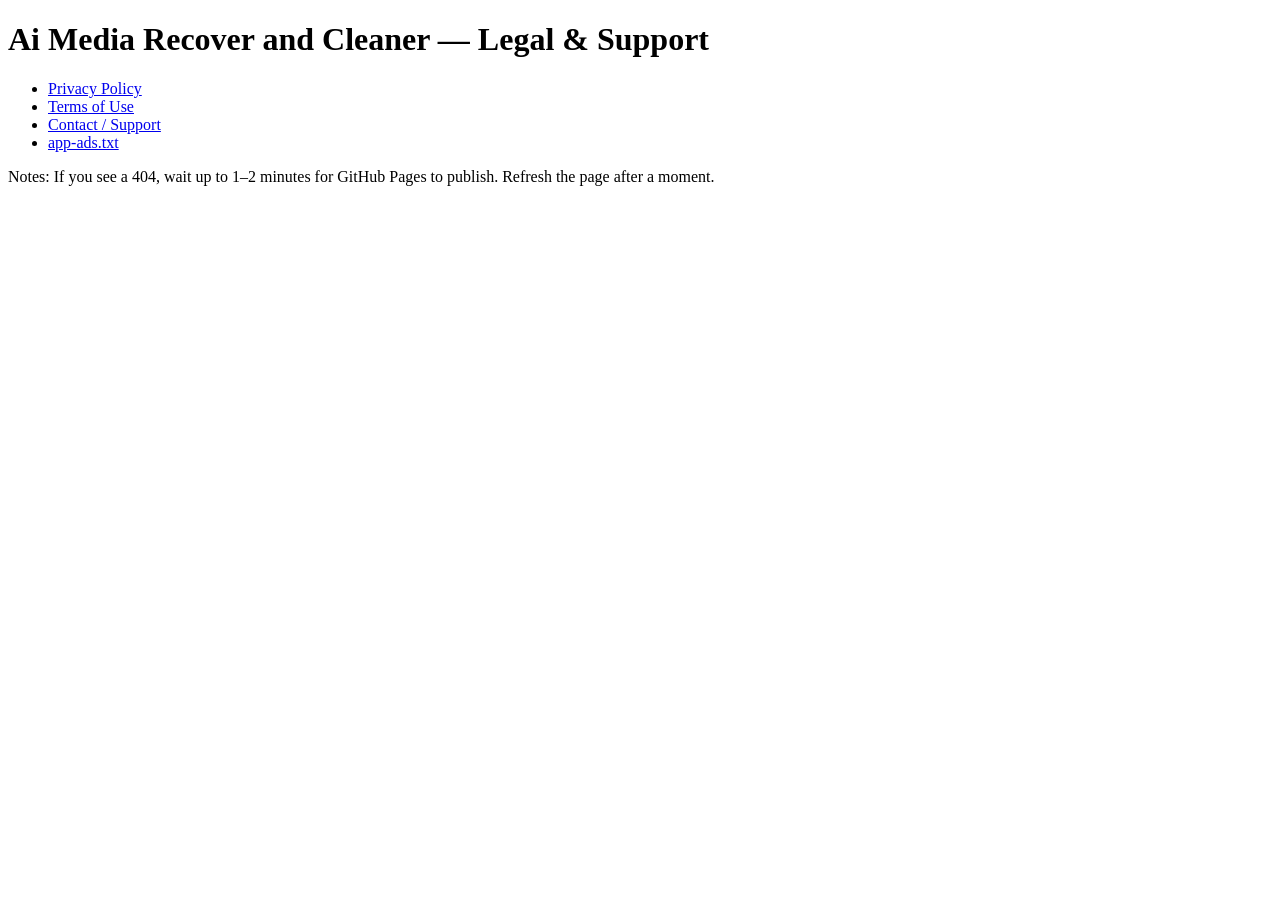
==== index.html @ 0751186d "Publish Pages site via gh-pages branch with HTML files and app-ads.txt placeholder" ====
<!doctype html>
<html lang="en">
<head>
  <meta charset="utf-8">
  <meta name="viewport" content="width=device-width,initial-scale=1">
  <title>Ai Media Recover and Cleaner — Legal & Support</title>
</head>
<body>
  <h1>Ai Media Recover and Cleaner — Legal & Support</h1>
  <ul>
    <li><a href="/walid-aourir/MyApp-Legal/privacy-policy.html">Privacy Policy</a></li>
    <li><a href="/walid-aourir/MyApp-Legal/terms-of-use.html">Terms of Use</a></li>
    <li><a href="/walid-aourir/MyApp-Legal/contact-us.html">Contact / Support</a></li>
    <li><a href="/walid-aourir/MyApp-Legal/app-ads.txt">app-ads.txt</a></li>
  </ul>
  <p>Notes: If you see a 404, wait up to 1–2 minutes for GitHub Pages to publish. Refresh the page after a moment.</p>
</body>
</html>
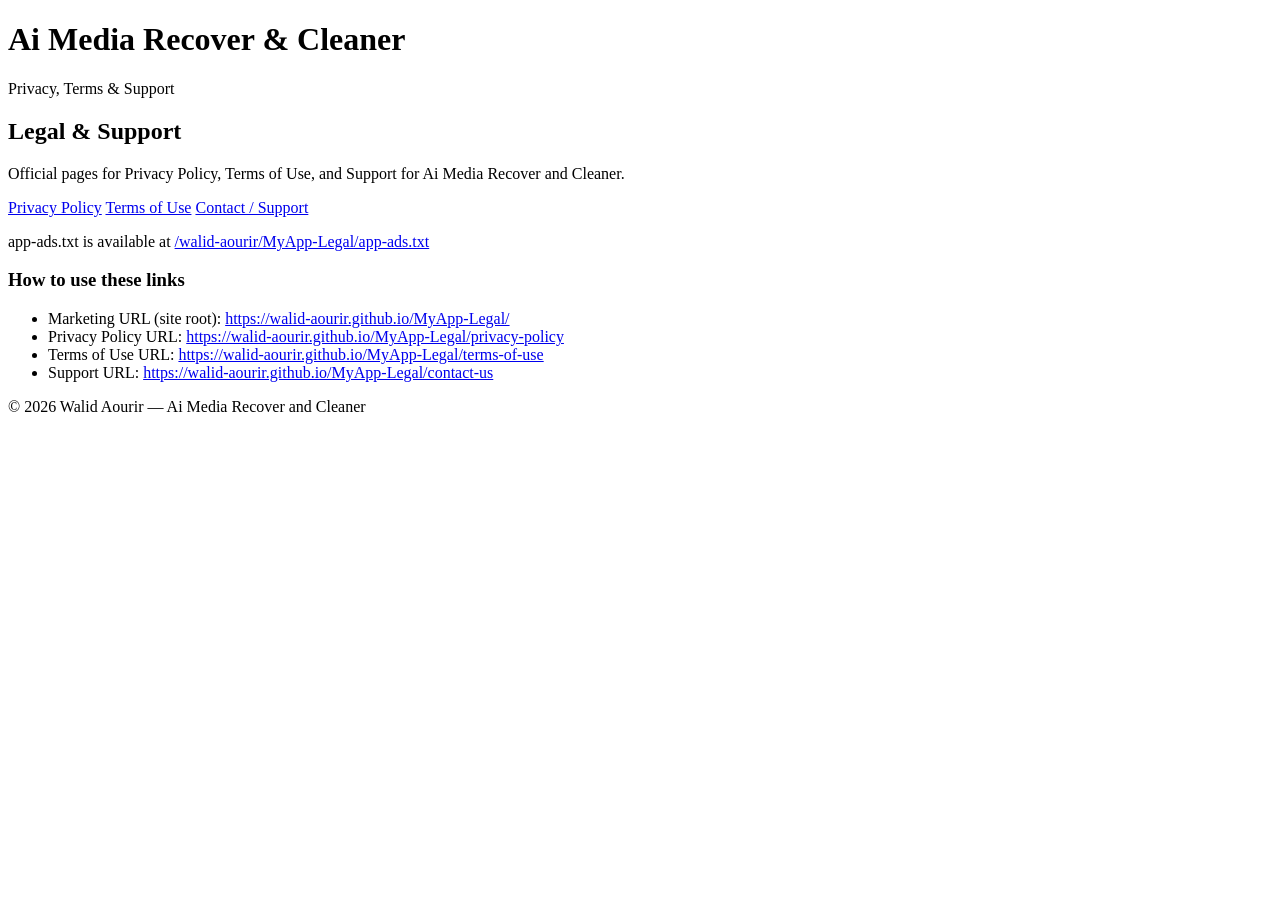
==== commit d2735d6a: "Improve design: add premium styling, fonts, and updated HTML pages" ====
--- a/index.html
+++ b/index.html
@@ -4,15 +4,45 @@
   <meta charset="utf-8">
   <meta name="viewport" content="width=device-width,initial-scale=1">
   <title>Ai Media Recover and Cleaner — Legal & Support</title>
+  <link rel="preconnect" href="https://fonts.gstatic.com" crossorigin>
+  <link href="https://fonts.googleapis.com/css2?family=Inter:wght@300;400;600;700&display=swap" rel="stylesheet">
+  <link rel="stylesheet" href="/walid-aourir/MyApp-Legal/assets/style.css">
 </head>
 <body>
-  <h1>Ai Media Recover and Cleaner — Legal & Support</h1>
-  <ul>
-    <li><a href="/walid-aourir/MyApp-Legal/privacy-policy.html">Privacy Policy</a></li>
-    <li><a href="/walid-aourir/MyApp-Legal/terms-of-use.html">Terms of Use</a></li>
-    <li><a href="/walid-aourir/MyApp-Legal/contact-us.html">Contact / Support</a></li>
-    <li><a href="/walid-aourir/MyApp-Legal/app-ads.txt">app-ads.txt</a></li>
-  </ul>
-  <p>Notes: If you see a 404, wait up to 1–2 minutes for GitHub Pages to publish. Refresh the page after a moment.</p>
+  <header class="site-header">
+    <div class="container">
+      <h1 class="brand">Ai Media Recover &amp; Cleaner</h1>
+      <p class="tag">Privacy, Terms & Support</p>
+    </div>
+  </header>
+
+  <main class="container">
+    <section class="card intro">
+      <h2>Legal & Support</h2>
+      <p class="lede">Official pages for Privacy Policy, Terms of Use, and Support for Ai Media Recover and Cleaner.</p>
+      <nav class="links">
+        <a class="btn" href="/walid-aourir/MyApp-Legal/privacy-policy.html">Privacy Policy</a>
+        <a class="btn ghost" href="/walid-aourir/MyApp-Legal/terms-of-use.html">Terms of Use</a>
+        <a class="btn" href="/walid-aourir/MyApp-Legal/contact-us.html">Contact / Support</a>
+      </nav>
+      <p class="muted">app-ads.txt is available at <a href="/walid-aourir/MyApp-Legal/app-ads.txt">/walid-aourir/MyApp-Legal/app-ads.txt</a></p>
+    </section>
+
+    <section class="card">
+      <h3>How to use these links</h3>
+      <ul>
+        <li>Marketing URL (site root): <a href="/walid-aourir/MyApp-Legal/">https://walid-aourir.github.io/MyApp-Legal/</a></li>
+        <li>Privacy Policy URL: <a href="/walid-aourir/MyApp-Legal/privacy-policy.html">https://walid-aourir.github.io/MyApp-Legal/privacy-policy</a></li>
+        <li>Terms of Use URL: <a href="/walid-aourir/MyApp-Legal/terms-of-use.html">https://walid-aourir.github.io/MyApp-Legal/terms-of-use</a></li>
+        <li>Support URL: <a href="/walid-aourir/MyApp-Legal/contact-us.html">https://walid-aourir.github.io/MyApp-Legal/contact-us</a></li>
+      </ul>
+    </section>
+  </main>
+
+  <footer class="site-footer">
+    <div class="container">
+      <p>© 2026 Walid Aourir — Ai Media Recover and Cleaner</p>
+    </div>
+  </footer>
 </body>
 </html>
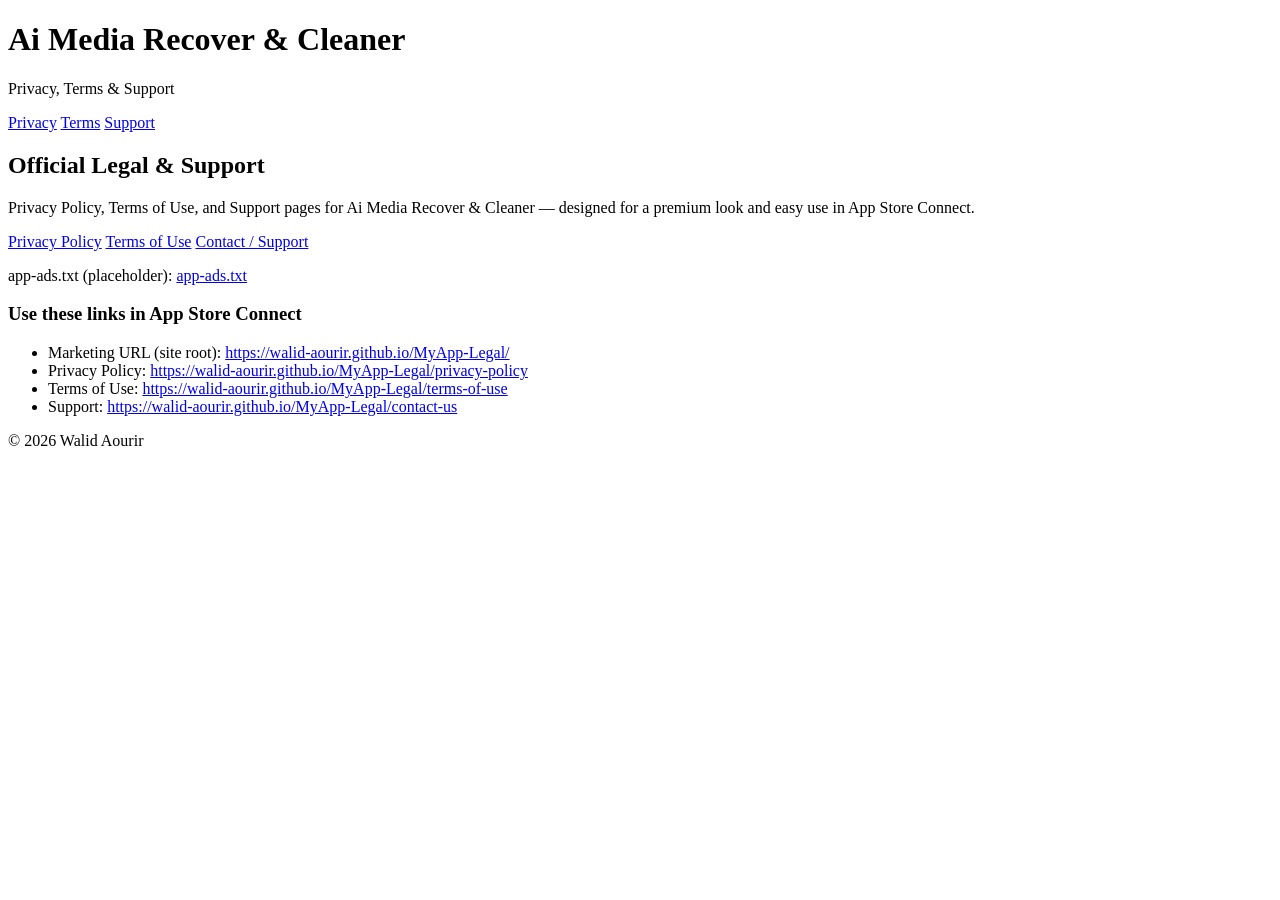
==== commit 77bd3280: "Apply dark-premium design with Lexend font, update pages and styles" ====
--- a/index.html
+++ b/index.html
@@ -3,45 +3,52 @@
 <head>
   <meta charset="utf-8">
   <meta name="viewport" content="width=device-width,initial-scale=1">
-  <title>Ai Media Recover and Cleaner — Legal & Support</title>
+  <title>Ai Media Recover & Cleaner — Legal & Support</title>
   <link rel="preconnect" href="https://fonts.gstatic.com" crossorigin>
-  <link href="https://fonts.googleapis.com/css2?family=Inter:wght@300;400;600;700&display=swap" rel="stylesheet">
-  <link rel="stylesheet" href="/walid-aourir/MyApp-Legal/assets/style.css">
+  <link href="https://fonts.googleapis.com/css2?family=Lexend:wght@300;400;600;700&display=swap" rel="stylesheet">
+  <link rel="stylesheet" href="/walid-aourir/MyApp-Legal/assets/dark-style.css">
 </head>
 <body>
   <header class="site-header">
     <div class="container">
-      <h1 class="brand">Ai Media Recover &amp; Cleaner</h1>
-      <p class="tag">Privacy, Terms & Support</p>
+      <div class="brand-wrap">
+        <h1 class="brand">Ai Media Recover &amp; Cleaner</h1>
+        <p class="tag">Privacy, Terms & Support</p>
+      </div>
+      <nav class="nav">
+        <a href="privacy-policy.html">Privacy</a>
+        <a href="terms-of-use.html">Terms</a>
+        <a href="contact-us.html">Support</a>
+      </nav>
     </div>
   </header>
 
   <main class="container">
-    <section class="card intro">
-      <h2>Legal & Support</h2>
-      <p class="lede">Official pages for Privacy Policy, Terms of Use, and Support for Ai Media Recover and Cleaner.</p>
-      <nav class="links">
-        <a class="btn" href="/walid-aourir/MyApp-Legal/privacy-policy.html">Privacy Policy</a>
-        <a class="btn ghost" href="/walid-aourir/MyApp-Legal/terms-of-use.html">Terms of Use</a>
-        <a class="btn" href="/walid-aourir/MyApp-Legal/contact-us.html">Contact / Support</a>
-      </nav>
-      <p class="muted">app-ads.txt is available at <a href="/walid-aourir/MyApp-Legal/app-ads.txt">/walid-aourir/MyApp-Legal/app-ads.txt</a></p>
+    <section class="hero card">
+      <h2 class="hero-title">Official Legal & Support</h2>
+      <p class="hero-lead">Privacy Policy, Terms of Use, and Support pages for Ai Media Recover &amp; Cleaner — designed for a premium look and easy use in App Store Connect.</p>
+      <div class="actions">
+        <a class="btn primary" href="privacy-policy.html">Privacy Policy</a>
+        <a class="btn outline" href="terms-of-use.html">Terms of Use</a>
+        <a class="btn" href="contact-us.html">Contact / Support</a>
+      </div>
+      <p class="muted">app-ads.txt (placeholder): <a href="app-ads.txt">app-ads.txt</a></p>
     </section>
 
-    <section class="card">
-      <h3>How to use these links</h3>
+    <section class="card info">
+      <h3>Use these links in App Store Connect</h3>
       <ul>
         <li>Marketing URL (site root): <a href="/walid-aourir/MyApp-Legal/">https://walid-aourir.github.io/MyApp-Legal/</a></li>
-        <li>Privacy Policy URL: <a href="/walid-aourir/MyApp-Legal/privacy-policy.html">https://walid-aourir.github.io/MyApp-Legal/privacy-policy</a></li>
-        <li>Terms of Use URL: <a href="/walid-aourir/MyApp-Legal/terms-of-use.html">https://walid-aourir.github.io/MyApp-Legal/terms-of-use</a></li>
-        <li>Support URL: <a href="/walid-aourir/MyApp-Legal/contact-us.html">https://walid-aourir.github.io/MyApp-Legal/contact-us</a></li>
+        <li>Privacy Policy: <a href="privacy-policy.html">https://walid-aourir.github.io/MyApp-Legal/privacy-policy</a></li>
+        <li>Terms of Use: <a href="terms-of-use.html">https://walid-aourir.github.io/MyApp-Legal/terms-of-use</a></li>
+        <li>Support: <a href="contact-us.html">https://walid-aourir.github.io/MyApp-Legal/contact-us</a></li>
       </ul>
     </section>
   </main>
 
   <footer class="site-footer">
     <div class="container">
-      <p>© 2026 Walid Aourir — Ai Media Recover and Cleaner</p>
+      <p>© 2026 Walid Aourir</p>
     </div>
   </footer>
 </body>
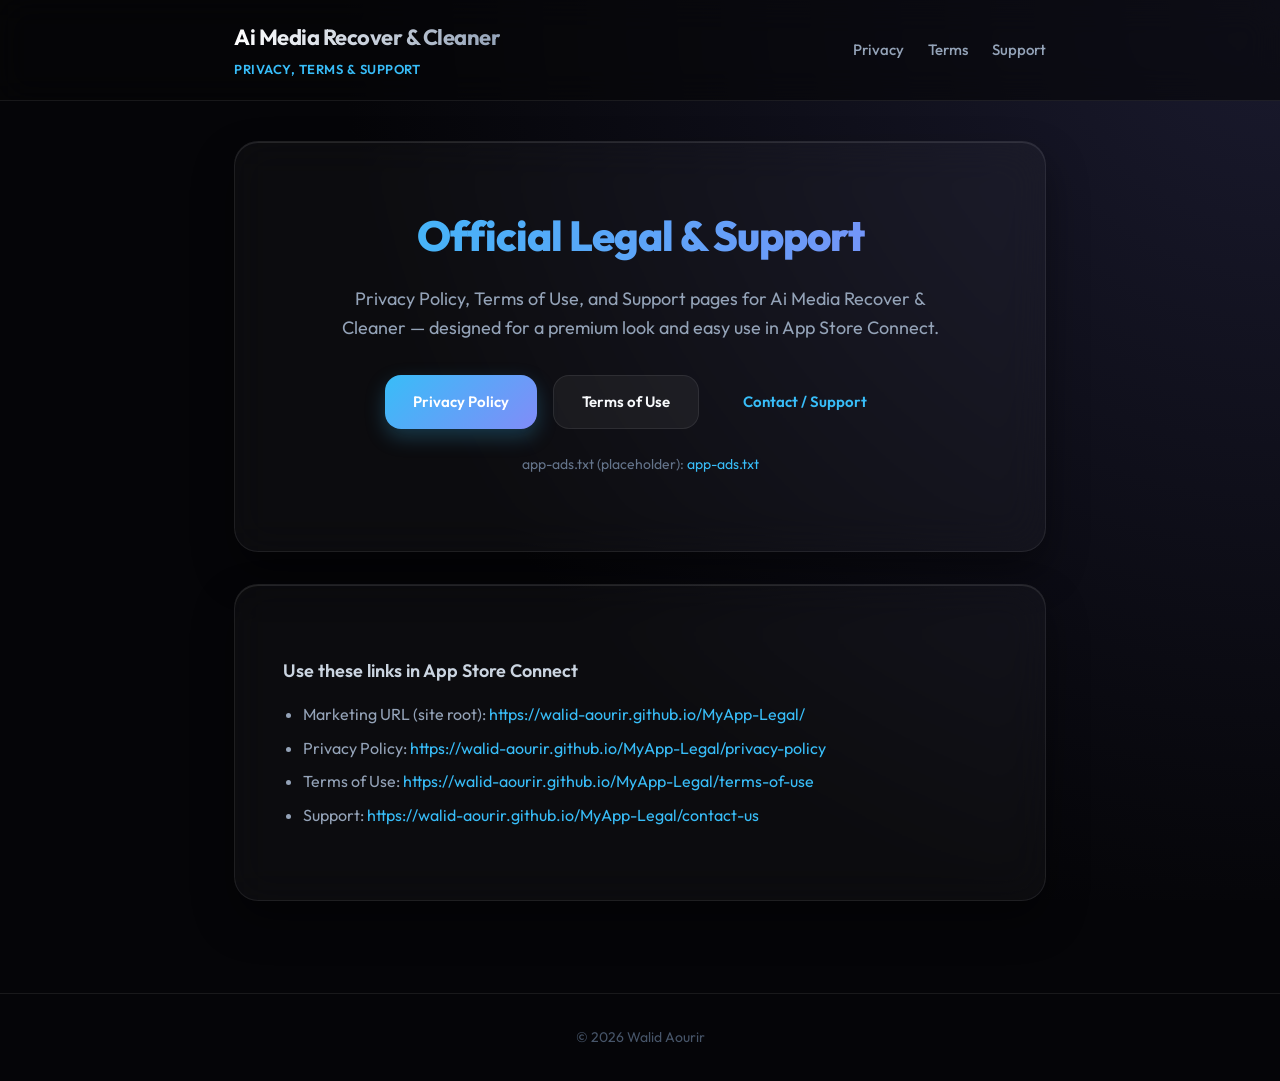
==== commit 7398b2eb: "Redesign legal pages with premium aesthetic" ====
--- a/index.html
+++ b/index.html
@@ -5,8 +5,8 @@
   <meta name="viewport" content="width=device-width,initial-scale=1">
   <title>Ai Media Recover & Cleaner — Legal & Support</title>
   <link rel="preconnect" href="https://fonts.gstatic.com" crossorigin>
-  <link href="https://fonts.googleapis.com/css2?family=Lexend:wght@300;400;600;700&display=swap" rel="stylesheet">
-  <link rel="stylesheet" href="/walid-aourir/MyApp-Legal/assets/dark-style.css">
+  <link href="https://fonts.googleapis.com/css2?family=Outfit:wght@300;400;500;600;700;800&display=swap" rel="stylesheet">
+  <link rel="stylesheet" href="assets/dark-style.css">
 </head>
 <body>
   <header class="site-header">
--- a/assets/dark-style.css
+++ b/assets/dark-style.css
@@ -0,0 +1,339 @@
+/* Premium App Landing Page Style */
+:root {
+  --bg-color: #050508;
+  --bg-gradient: radial-gradient(circle at top right, #1a1a2e, #050508 60%);
+  --card-bg: rgba(255, 255, 255, 0.03);
+  --card-border: rgba(255, 255, 255, 0.08);
+  --text-primary: #f8fafc;
+  --text-secondary: #94a3b8;
+  --accent-glow: #38bdf8;
+  --accent-gold: #fbbf24;
+  --btn-bg: linear-gradient(135deg, #38bdf8, #818cf8);
+  --btn-hover: linear-gradient(135deg, #7dd3fc, #a5b4fc);
+  
+  --radius-lg: 24px;
+  --radius-md: 16px;
+  --radius-sm: 10px;
+  --max-width: 860px;
+}
+
+* {
+  box-sizing: border-box;
+}
+
+html, body {
+  height: 100%;
+}
+
+body {
+  font-family: 'Outfit', -apple-system, BlinkMacSystemFont, 'Segoe UI', Roboto, Helvetica, Arial, sans-serif;
+  margin: 0;
+  background-color: var(--bg-color);
+  background-image: var(--bg-gradient);
+  background-attachment: fixed;
+  color: var(--text-primary);
+  -webkit-font-smoothing: antialiased;
+  -moz-osx-font-smoothing: grayscale;
+  line-height: 1.6;
+}
+
+.container {
+  max-width: var(--max-width);
+  margin: 0 auto;
+  padding: 0 24px;
+}
+
+/* Header */
+.site-header {
+  background: rgba(5, 5, 8, 0.6);
+  backdrop-filter: blur(16px);
+  -webkit-backdrop-filter: blur(16px);
+  border-bottom: 1px solid var(--card-border);
+  padding: 20px 0;
+  position: sticky;
+  top: 0;
+  z-index: 100;
+}
+
+.site-header .container {
+  display: flex;
+  align-items: center;
+  justify-content: space-between;
+  flex-wrap: wrap;
+  gap: 16px;
+}
+
+.brand-wrap {
+  display: flex;
+  flex-direction: column;
+}
+
+.brand {
+  font-weight: 700;
+  margin: 0;
+  font-size: 22px;
+  color: var(--text-primary);
+  letter-spacing: -0.5px;
+  background: linear-gradient(to right, #ffffff, #94a3b8);
+  -webkit-background-clip: text;
+  -webkit-text-fill-color: transparent;
+}
+
+.brand-link {
+  font-weight: 700;
+  font-size: 20px;
+  color: var(--text-primary);
+  text-decoration: none;
+  background: linear-gradient(to right, #ffffff, #94a3b8);
+  -webkit-background-clip: text;
+  -webkit-text-fill-color: transparent;
+  transition: opacity 0.2s ease;
+}
+
+.brand-link:hover {
+  opacity: 0.8;
+}
+
+.tag {
+  margin: 4px 0 0;
+  color: var(--accent-glow);
+  font-size: 13px;
+  font-weight: 600;
+  letter-spacing: 0.5px;
+  text-transform: uppercase;
+}
+
+/* Navigation */
+.nav {
+  display: flex;
+  gap: 24px;
+}
+
+.nav a {
+  color: var(--text-secondary);
+  text-decoration: none;
+  font-weight: 500;
+  font-size: 15px;
+  transition: all 0.3s ease;
+  position: relative;
+}
+
+.nav a:hover {
+  color: var(--text-primary);
+}
+
+.nav a::after {
+  content: '';
+  position: absolute;
+  width: 0;
+  height: 2px;
+  bottom: -4px;
+  left: 0;
+  background: var(--btn-bg);
+  transition: width 0.3s ease;
+  border-radius: 2px;
+}
+
+.nav a:hover::after {
+  width: 100%;
+}
+
+/* Main Content & Cards */
+main.container {
+  padding-top: 40px;
+  padding-bottom: 60px;
+}
+
+.card {
+  background: var(--card-bg);
+  backdrop-filter: blur(20px);
+  -webkit-backdrop-filter: blur(20px);
+  border: 1px solid var(--card-border);
+  border-radius: var(--radius-lg);
+  padding: 48px;
+  margin-bottom: 32px;
+  box-shadow: 0 20px 40px rgba(0, 0, 0, 0.4), inset 0 1px 0 rgba(255,255,255,0.1);
+  transition: transform 0.3s ease, box-shadow 0.3s ease;
+}
+
+/* Typography inside cards */
+h1 {
+  font-size: 36px;
+  font-weight: 800;
+  margin: 0 0 16px 0;
+  letter-spacing: -1px;
+  background: linear-gradient(135deg, #ffffff, #a5b4fc);
+  -webkit-background-clip: text;
+  -webkit-text-fill-color: transparent;
+}
+
+h2 {
+  font-size: 24px;
+  font-weight: 700;
+  margin: 32px 0 16px 0;
+  color: #e2e8f0;
+}
+
+h3 {
+  font-size: 18px;
+  font-weight: 600;
+  margin: 24px 0 12px 0;
+  color: #cbd5e1;
+}
+
+p {
+  margin: 0 0 16px 0;
+  font-size: 16px;
+  color: var(--text-secondary);
+}
+
+ul {
+  color: var(--text-secondary);
+  padding-left: 20px;
+  margin-bottom: 24px;
+}
+
+li {
+  margin-bottom: 8px;
+}
+
+strong {
+  color: #e2e8f0;
+}
+
+/* Hero Section */
+.hero {
+  text-align: center;
+  padding: 60px 40px;
+}
+
+.hero-title {
+  font-size: 42px;
+  font-weight: 800;
+  margin: 0 0 16px;
+  background: linear-gradient(to right, #38bdf8, #818cf8);
+  -webkit-background-clip: text;
+  -webkit-text-fill-color: transparent;
+  letter-spacing: -1px;
+}
+
+.hero-lead {
+  font-size: 18px;
+  color: var(--text-secondary);
+  max-width: 600px;
+  margin: 0 auto 32px;
+}
+
+/* Buttons */
+.actions {
+  display: flex;
+  gap: 16px;
+  justify-content: center;
+  flex-wrap: wrap;
+  margin-bottom: 24px;
+}
+
+.btn {
+  display: inline-flex;
+  align-items: center;
+  justify-content: center;
+  padding: 14px 28px;
+  border-radius: var(--radius-md);
+  text-decoration: none;
+  font-weight: 600;
+  font-size: 15px;
+  transition: all 0.3s cubic-bezier(0.4, 0, 0.2, 1);
+}
+
+.btn.primary {
+  background: var(--btn-bg);
+  color: #fff;
+  box-shadow: 0 8px 20px rgba(56, 189, 248, 0.25);
+}
+
+.btn.primary:hover {
+  background: var(--btn-hover);
+  transform: translateY(-2px);
+  box-shadow: 0 12px 24px rgba(56, 189, 248, 0.4);
+}
+
+.btn.outline {
+  background: rgba(255, 255, 255, 0.05);
+  color: var(--text-primary);
+  border: 1px solid var(--card-border);
+}
+
+.btn.outline:hover {
+  background: rgba(255, 255, 255, 0.1);
+  transform: translateY(-2px);
+  border-color: rgba(255, 255, 255, 0.2);
+}
+
+/* Links */
+a {
+  color: var(--accent-glow);
+  text-decoration: none;
+  transition: color 0.2s ease;
+}
+
+a:hover {
+  color: #7dd3fc;
+  text-decoration: underline;
+}
+
+.gold-link {
+  color: var(--accent-gold);
+}
+.gold-link:hover {
+  color: #fcd34d;
+}
+
+.muted {
+  color: #64748b;
+  font-size: 14px;
+}
+
+/* Footer */
+.site-footer {
+  padding: 32px 0;
+  text-align: center;
+  border-top: 1px solid var(--card-border);
+  background: rgba(5, 5, 8, 0.4);
+}
+
+.site-footer p {
+  margin: 0;
+  font-size: 14px;
+  color: #475569;
+}
+
+/* Responsive */
+@media (max-width: 768px) {
+  .site-header .container {
+    flex-direction: column;
+    align-items: center;
+    text-align: center;
+  }
+  
+  .nav {
+    gap: 16px;
+    flex-wrap: wrap;
+    justify-content: center;
+  }
+  
+  .card {
+    padding: 32px 24px;
+  }
+  
+  h1 { font-size: 30px; }
+  .hero-title { font-size: 32px; }
+  
+  .actions {
+    flex-direction: column;
+    width: 100%;
+  }
+  
+  .btn {
+    width: 100%;
+  }
+}
